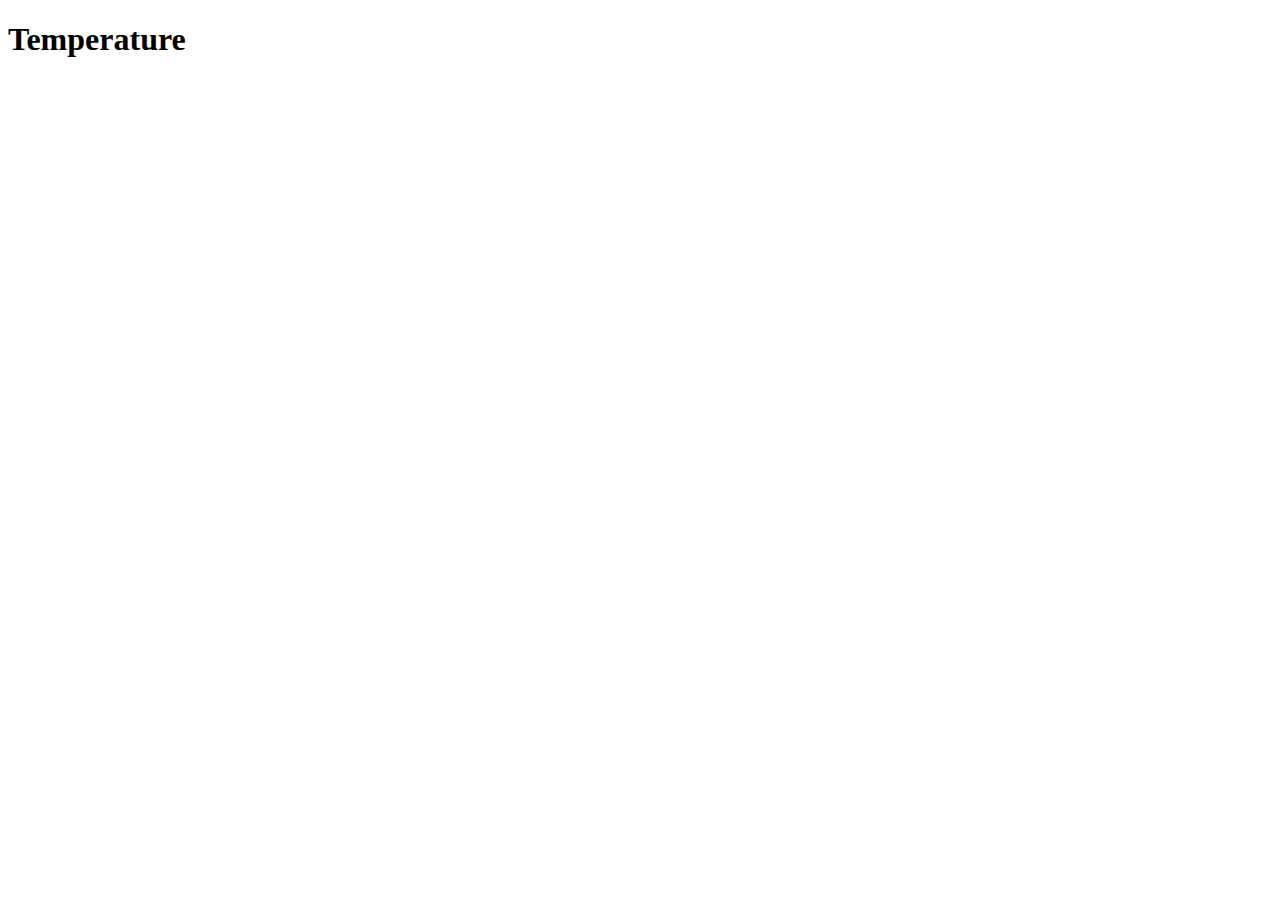
==== index.html @ 02f39fc2 "test" ====
<!DOCTYPE html>
<html lang="en">
<head>
    <meta charset="UTF-8">
    <meta name="viewport" content="width=device-width, initial-scale=1.0">
    <title>Document</title>
</head>
<body>
    <h1>Temperature</h1>
</body>
</html>
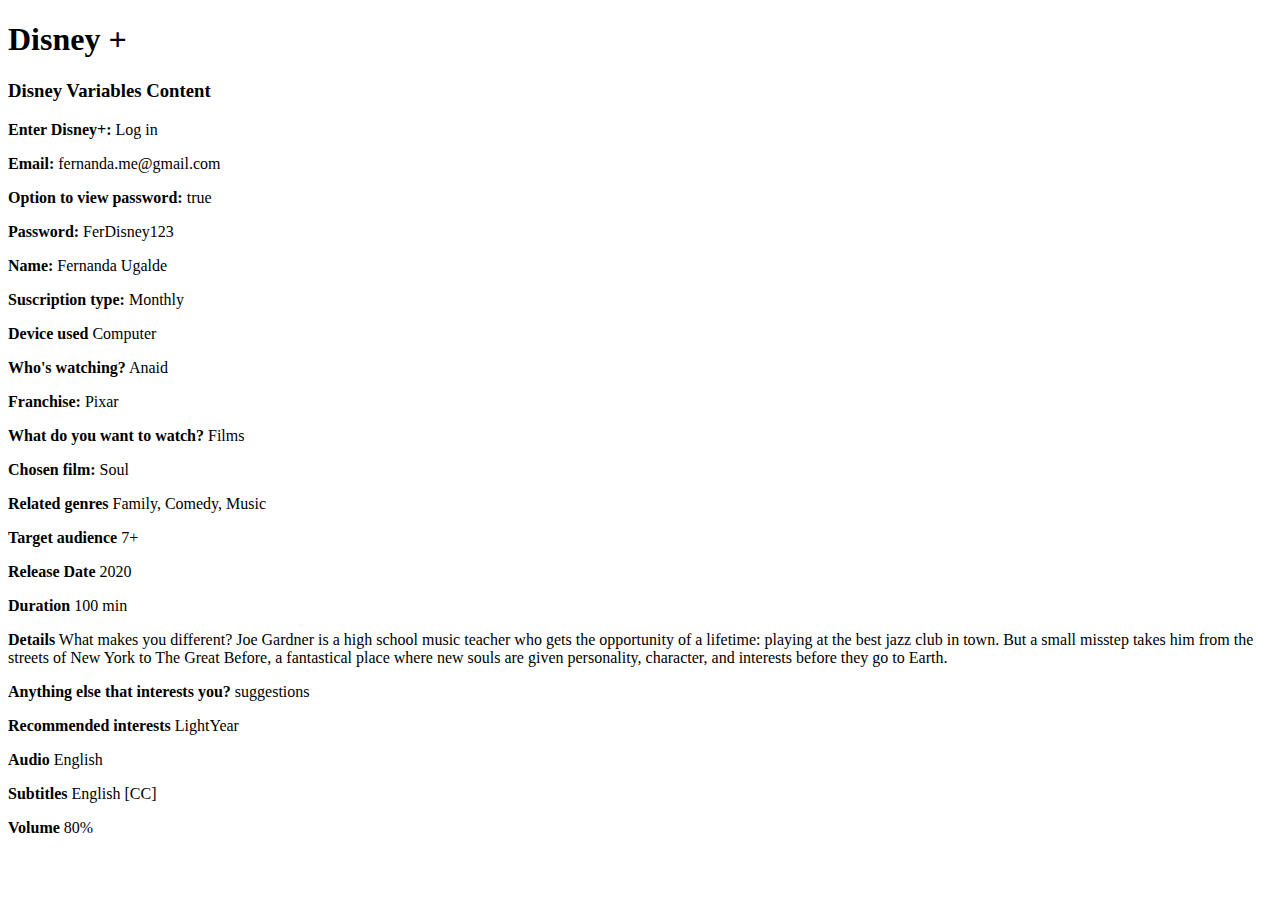
==== commit 8143bab8: "assignment 1 - declaration of 20 variables" ====
--- a/index.html
+++ b/index.html
@@ -6,6 +6,8 @@
     <title>Document</title>
 </head>
 <body>
-    <h1>Temperature</h1>
+    <h1>Disney +</h1>
+
+    <script src="./script.js"></script>
 </body>
 </html>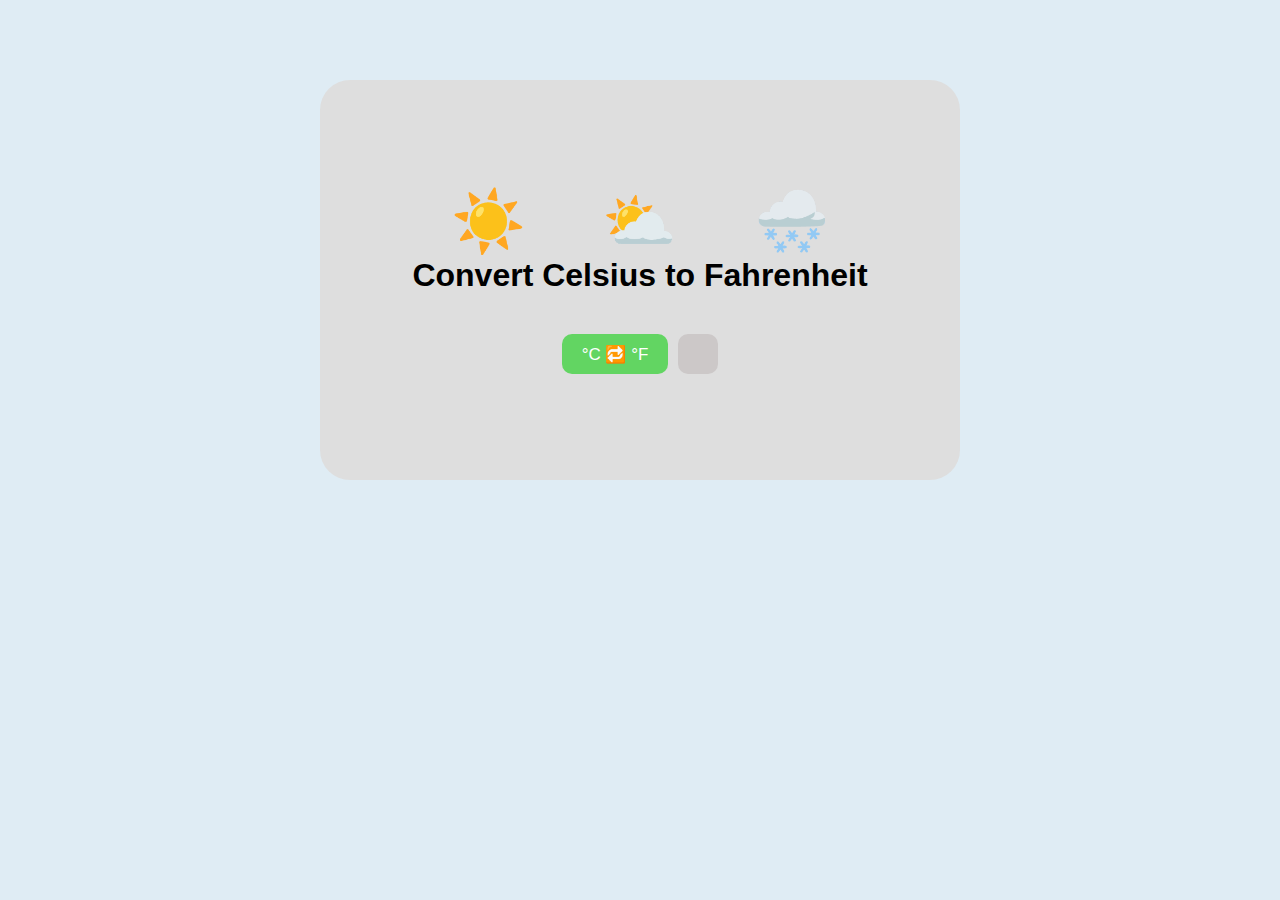
==== commit 0d6573d4: "finished assignment 2 - converts a temperature from Celsius to Fahrenheit" ====
--- a/index.html
+++ b/index.html
@@ -3,11 +3,25 @@
 <head>
     <meta charset="UTF-8">
     <meta name="viewport" content="width=device-width, initial-scale=1.0">
-    <title>Document</title>
+    <link rel="stylesheet" href="./styles/styleTemperature.css">
+    <title>Temperature</title>
 </head>
 <body>
-    <h1>Disney +</h1>
+    <main>
+        <div class="flex-init">
+            <div class="icon-temp">
+                <p>☀️</p>
+                <p>⛅</p>
+                <p>🌨️</p>
+            </div>
+            <h1>Convert Celsius to Fahrenheit</h1>
+        </div>
+        <div class="flex-convert">
+            <button onclick="convertCtoF()">°C 🔁 °F</button>
+            <p id="conversion"></p>
+        </div>
+    </main>
 
-    <script src="./script.js"></script>
+    <script src="./scripts/scriptTemperature.js"></script>
 </body>
 </html>--- a/styles/styleTemperature.css
+++ b/styles/styleTemperature.css
@@ -0,0 +1,57 @@
+/*global*/
+*{
+    margin: 0;
+    padding: 0;
+}
+body{
+    font-family: arial;
+    background-color: rgba(177, 207, 228, 0.404);
+}
+
+/*main*/
+main{
+    display: flex;
+    flex-direction: column;
+    align-items: center;
+    justify-content: center;
+    background-color: #dedede;
+    height: 400px;
+    width: 50%;
+    margin: 80px auto;
+    border-radius: 30px;
+    gap: 40px;
+}
+
+.icon-temp{
+    display: flex;
+    font-size: 60px;
+    justify-content: space-around;
+}
+.icon-temp p{
+    margin: 0;
+}
+
+.flex-convert{
+    display: flex;
+    gap: 10px;
+    height: 40px;
+}
+.flex-convert button{
+    background-color: rgba(30, 209, 30, 0.644);
+    color: white;
+    font-size: 17px;
+    padding: 0 20px;
+    border: none;
+    border-radius: 10px;
+    
+
+}
+#conversion{
+    display: flex;
+    background-color: rgb(204, 200, 200);
+    font-size: 17px;
+    padding: 0 20px;
+    border-radius: 10px;
+    margin: 0;
+    align-items: center;
+}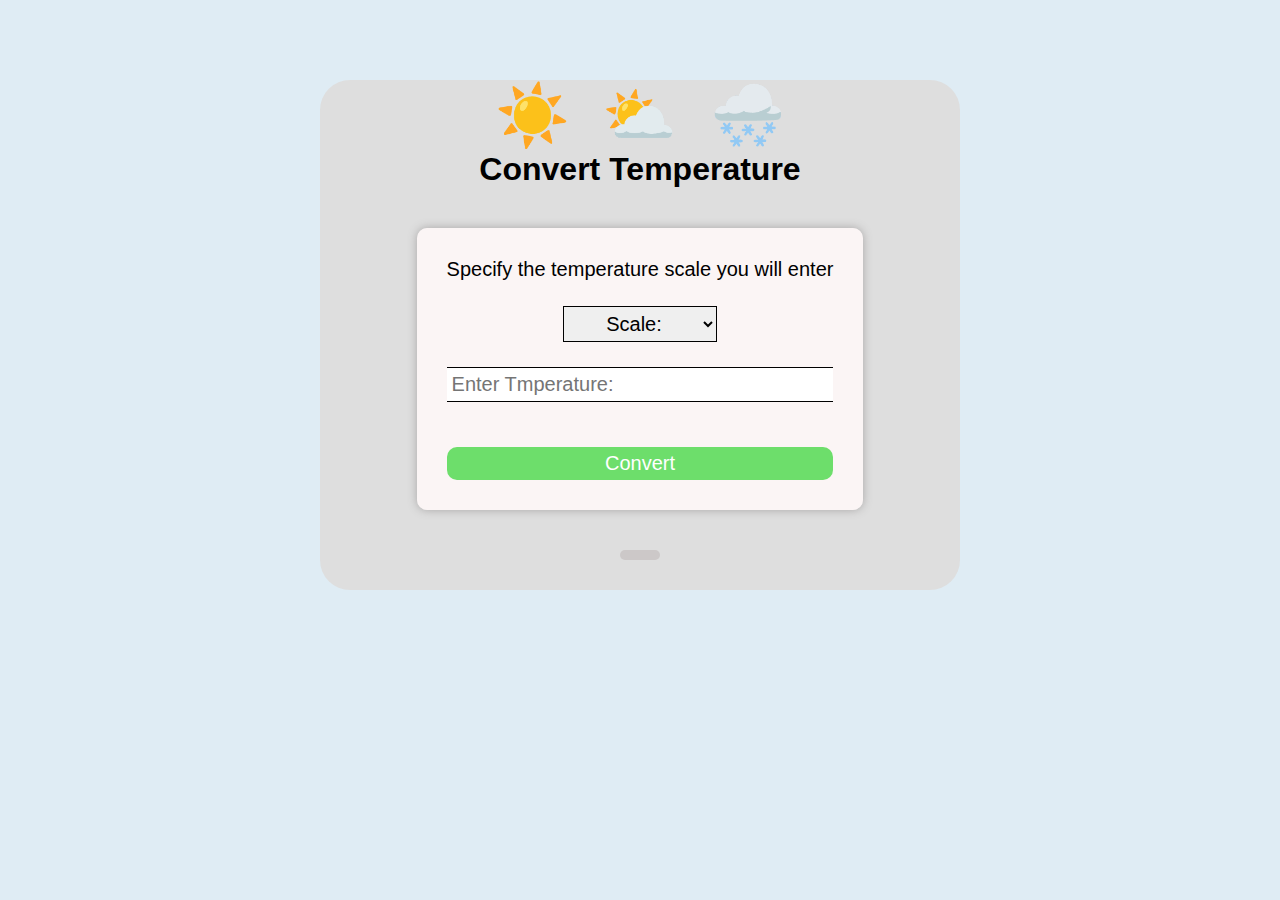
==== commit db9c537c: "finished assignment 3 - converts a temperature from C to F or F to C" ====
--- a/index.html
+++ b/index.html
@@ -14,12 +14,19 @@
                 <p>⛅</p>
                 <p>🌨️</p>
             </div>
-            <h1>Convert Celsius to Fahrenheit</h1>
+            <h1>Convert Temperature</h1>
         </div>
         <div class="flex-convert">
-            <button onclick="convertCtoF()">°C 🔁 °F</button>
-            <p id="conversion"></p>
+            <p>Specify the temperature scale you will enter</p>
+            <select name="tempScale" id="scale">
+                <option value="" disabled selected>Scale:</option>
+                <option value="c">Celcius</option>
+                <option value="f">Fahrenheit</option>
+            </select>
+            <input type="number" id="temperature" placeholder="Enter Tmperature:">
+            <button onclick="convertTemperature()">Convert</button>
         </div>
+        <p id="conversion"></p>
     </main>
 
     <script src="./scripts/scriptTemperature.js"></script>
--- a/styles/styleTemperature.css
+++ b/styles/styleTemperature.css
@@ -15,7 +15,7 @@
     align-items: center;
     justify-content: center;
     background-color: #dedede;
-    height: 400px;
+    height: auto;
     width: 50%;
     margin: 80px auto;
     border-radius: 30px;
@@ -33,25 +33,45 @@
 
 .flex-convert{
     display: flex;
-    gap: 10px;
-    height: 40px;
+    flex-direction: column;
+    background-color: #fff8f8de;
+    gap: 15px;
+    padding: 30px;
+    border-radius: 10px;
+    box-shadow: 0 0 10px 0 rgb(168, 166, 166);
+}
+.flex-convert p, select, input{
+    font-size: 20px;
+}
+input{
+    border-right: #fff8f8de;
+    border-left: #fff8f8de;
+    border-bottom: 1px solid black;
+    border-top: 1px solid black;
+    padding: 5px;
+}
+select{
+    border: 1px solid black;
+    padding: 5px;
+    text-align: center;
+    width: 40%;
+    margin: 10px auto;
 }
 .flex-convert button{
     background-color: rgba(30, 209, 30, 0.644);
     color: white;
-    font-size: 17px;
-    padding: 0 20px;
+    font-size: 20px;
+    padding: 5px 20px;
     border: none;
     border-radius: 10px;
-    
-
+    margin-top: 30px;
 }
 #conversion{
     display: flex;
     background-color: rgb(204, 200, 200);
-    font-size: 17px;
-    padding: 0 20px;
+    font-size: 22px;
+    padding: 5px 20px;
     border-radius: 10px;
-    margin: 0;
+    margin-bottom: 30px;
     align-items: center;
 }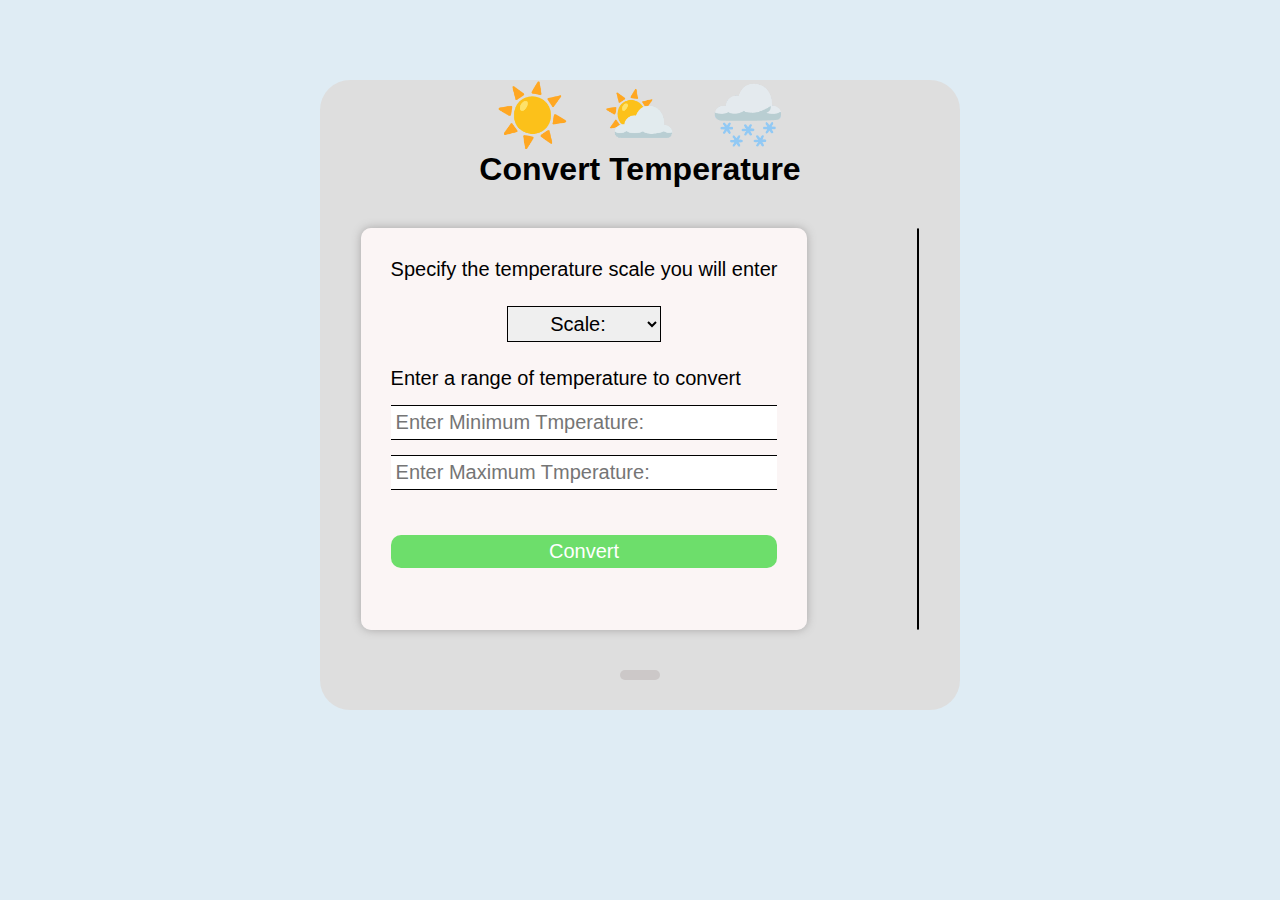
==== commit 45cfbb17: "finished final report - Temperature Convert" ====
--- a/index.html
+++ b/index.html
@@ -16,16 +16,23 @@
             </div>
             <h1>Convert Temperature</h1>
         </div>
-        <div class="flex-convert">
-            <p>Specify the temperature scale you will enter</p>
-            <select name="tempScale" id="scale">
-                <option value="" disabled selected>Scale:</option>
-                <option value="c">Celcius</option>
-                <option value="f">Fahrenheit</option>
-            </select>
-            <input type="number" id="temperature" placeholder="Enter Tmperature:">
-            <button onclick="convertTemperature()">Convert</button>
-        </div>
+        <div class="termo-function">
+            <div class="flex-convert">
+                <p>Specify the temperature scale you will enter</p>
+                <select name="tempScale" id="scale">
+                    <option value="" disabled selected>Scale:</option>
+                    <option value="Celsius">Celsius</option>
+                    <option value="Fahrenheit">Fahrenheit</option>
+                </select>
+                <p>Enter a range of temperature to convert</p>
+                <input type="number" id="temperatureMin" placeholder="Enter Minimum Tmperature:">
+                <input type="number" id="temperatureMax" placeholder="Enter Maximum Tmperature:">
+                <button onclick="convertTemperature()">Convert</button>
+            </div> <!-- flex-convert ends-->
+            <div class="termo" id="mercury">
+
+            </div>
+        </div> <!-- .termo-function ends -->
         <p id="conversion"></p>
     </main>
 
--- a/styles/styleTemperature.css
+++ b/styles/styleTemperature.css
@@ -68,10 +68,66 @@
 }
 #conversion{
     display: flex;
+    flex-direction: column;
     background-color: rgb(204, 200, 200);
     font-size: 22px;
     padding: 5px 20px;
     border-radius: 10px;
     margin-bottom: 30px;
-    align-items: center;
+    align-items: flex-start;
+    max-height: 200px;
+    overflow-y: auto;
+}
+.termo-function{
+    display: flex;
+    flex-direction: row;
+    gap: 110px;
+}
+.termo{
+    height: 400px;
+    display: flex;
+    align-items: flex-end;
+    border: 1px solid black;
+    border-radius: 40px;
+    overflow: hidden;
+}
+.mercury{
+    display: flex;
+    align-items: flex-end;
+    margin: 0;
+    padding: 30px;
+    border: none;
+    flex-grow: 1;
+}
+.mercuryW{
+    background-color: white;
+    height: 5%;
+}
+.mercuryB{
+    background-color: blue;
+    height: 15%;
+}
+.mercuryBL{
+    background-color: lightblue;
+    height: 25%;
+}
+.mercuryY{
+    background-color: yellow;
+    height: 35%;
+}
+.mercuryO{
+    background-color: orange;
+    height: 45%;
+}
+.mercuryRL{
+    background-color: rgb(247, 62, 62);
+    height: 55%;
+}
+.mercuryR{
+    background-color: rgb(194, 16, 16);
+    height: 70%;
+}
+.mercuryGC{
+    background-color: rgb(131, 12, 57);
+    height: 100%;
 }